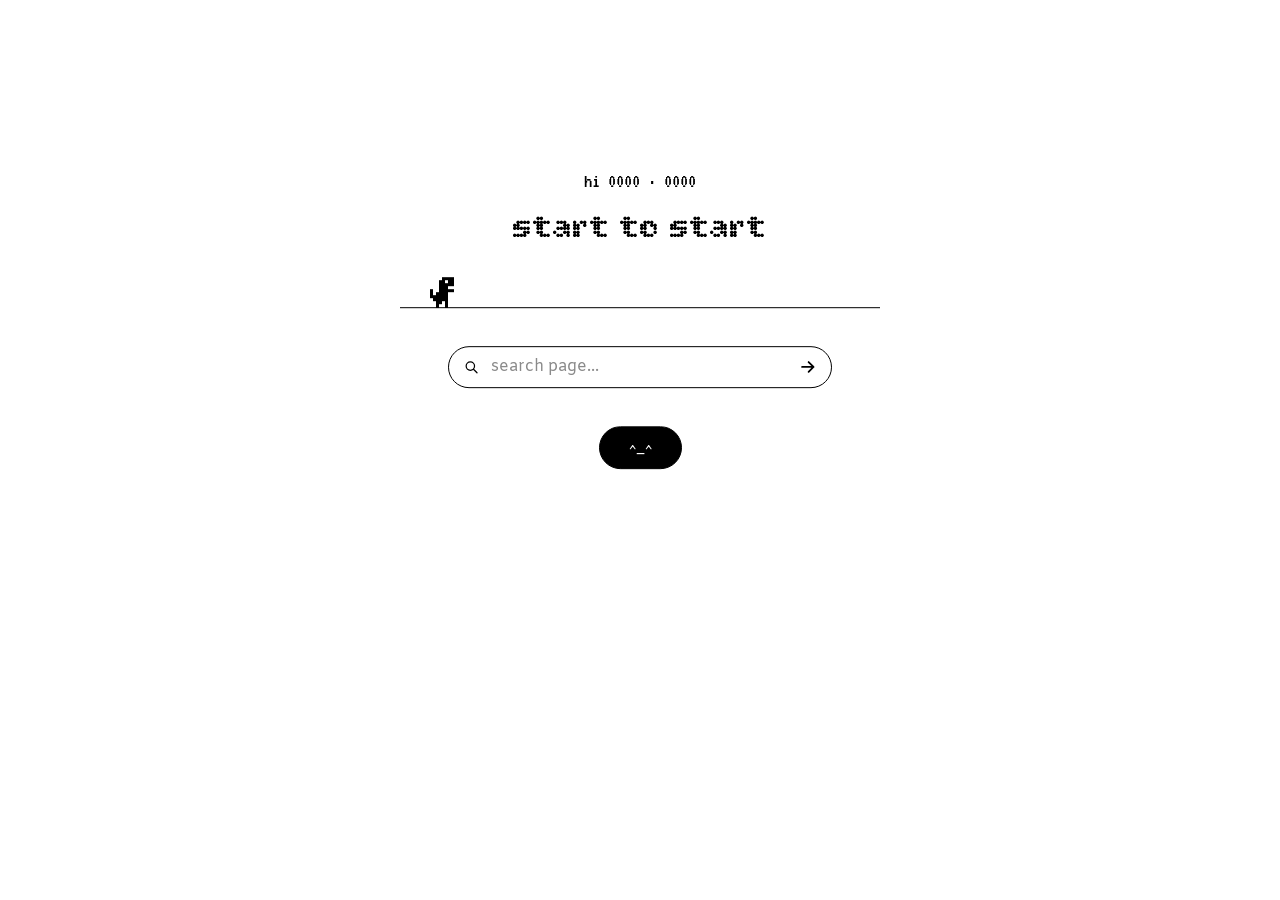
==== index.html @ 78a1b3f2 "Draw page, Pixelify headings, colour chat pictures, and a round of fixes - draw: the drawing app fra" ====
<!doctype html>
<html lang="en">
<head>
<meta charset="utf-8">
<meta name="viewport" content="width=device-width, initial-scale=1">
<title>:p</title>
<!-- the front door: a tiny dino run in the middle, and the way in -->
<script>
try { if (localStorage.getItem('page-inverted') === 'yes') document.documentElement.classList.add('inverted'); } catch (error) {}
// framed under the home board: the run alone, no way in (you're already in)
if (/[?&]embed\b/.test(location.search)) document.documentElement.classList.add('embedded');
</script>
<link rel="preconnect" href="https://fonts.googleapis.com">
<link rel="preconnect" href="https://fonts.gstatic.com" crossorigin>
<link rel="stylesheet" href="https://fonts.googleapis.com/css2?family=Amiko:wght@400&amp;family=Bitcount+Prop+Double:wght@400&amp;family=VT323&amp;display=swap">
<style>
	:root {
		--paper: #fff;
		--ink: #000;
		--cur-dot: url("data:image/svg+xml,%3Csvg%20xmlns='http://www.w3.org/2000/svg'%20width='22'%20height='22'%20viewBox='0%200%2026%2026'%3E%3Ccircle%20cx='13'%20cy='13'%20r='5.8'%20fill='%23000'%20stroke='%23fff'%20stroke-width='1.20'/%3E%3C/svg%3E") 11 11, default;
		--cur-tap: url("data:image/svg+xml,%3Csvg%20xmlns='http://www.w3.org/2000/svg'%20width='22'%20height='22'%20viewBox='0%200%2026%2026'%3E%3Ccircle%20cx='13'%20cy='13'%20r='5.8'%20fill='%23000'%20stroke='%23fff'%20stroke-width='1.20'/%3E%3C/svg%3E") 11 11, pointer;
	}
	html.inverted { --paper: #000; --ink: #fff; }
	html { background: var(--paper); color: var(--ink); cursor: var(--cur-dot); }
	body {
		display: grid;
		place-items: center;
		min-height: 100vh;
		margin: 0;
		font-family: 'Amiko', sans-serif;
		user-select: none;
		-webkit-user-select: none;
	}
	/* the enter pill sits at the exact middle of the screen, the run above it */
	.door {
		position: fixed;
		left: 50%;
		top: 50%;
		display: flex;
		flex-direction: column;
		align-items: center;
		gap: 16px;
		transform: translate(-50%, calc(-100% + 1.2rem)) scale(var(--fit, 1));
		transform-origin: 50% calc(100% - 1.2rem);   /* the pill's middle stays the screen's middle */
	}
	html.embedded .enter, html.embedded .seek { display: none; }
	/* the search, a smaller copy of the one on home */
	.seek { position: relative; width: 24rem; margin: 0 0 22px; }   /* halfway between the ground and the pill */
	.seek input {
		width: 100%;
		height: 42px;                /* the site's --field, the height of every box you type in */
		box-sizing: border-box;
		padding: 0 3rem 0 2.6rem;
		color: var(--ink);
		background: var(--paper);
		border: 1px solid var(--ink);
		border-radius: 999px;
		font: inherit;
		outline: none;
		cursor: text;
		-webkit-appearance: none;
		appearance: none;
	}
	.seek input::-webkit-search-cancel-button { display: none; }
	.seek input::placeholder { color: #8a8a8a; opacity: 1; }   /* the site's --muted, placeholders only */
	.seek-mark { position: absolute; left: 0.95rem; top: 50%; width: 1.05rem; height: 1.05rem; transform: translateY(-50%); pointer-events: none; }
	/* just the arrow: no circle round it; on hover it only nudges right a hair */
	.seek-go {
		position: absolute;
		right: 10px;
		top: 50%;
		display: grid;
		place-items: center;
		width: 28px;
		height: 28px;
		padding: 0;
		color: var(--ink);
		background: none;
		border: 0;
		cursor: var(--cur-tap);
		transform: translateY(-50%);
		transition: transform 0.2s ease;
	}
	.seek-go:hover { transform: translate(2px, -50%); }
	.seek-go svg { width: 70%; height: 70%; }
	/* results the way chrome lists them: the bar opens downward into one box, the rows are plain,
	   and a row only shows its edge under the pointer */
	.seek.is-open input { border-radius: 21px 21px 0 0; border-bottom-color: transparent; }
	.seek-found {
		position: absolute;
		top: 41px;
		left: 0;
		right: 0;
		z-index: 5;
		margin: 0;
		padding: 0 6px 8px;
		list-style: none;
		background: var(--paper);
		border: 1px solid var(--ink);
		border-top: 0;
		border-radius: 0 0 21px 21px;
		text-align: left;
	}
	.seek-found[hidden] { display: none; }
	.seek-found::before { content: ''; display: block; height: 1px; margin: 0 10px 6px; background: var(--ink); }
	.seek-hit {
		display: grid;
		grid-template-columns: 1.1rem minmax(0, 1fr) auto;
		align-items: center;
		gap: 0.7rem;
		padding: 0.45rem 0.7rem;
		color: var(--ink);
		border: 1px solid transparent;
		border-radius: 14px;
		text-decoration: none;
		cursor: var(--cur-tap);
	}
	.seek-hit:hover, .seek-hit.is-on { border-color: var(--ink); }
	.seek-hit svg { width: 0.95rem; height: 0.95rem; }
	.seek-hit-words { display: flex; flex-direction: column; min-width: 0; }
	.seek-hit-words b { font-weight: 400; font-size: 0.9rem; }
	.seek-hit-words span { overflow: hidden; font-size: 0.78rem; white-space: nowrap; text-overflow: ellipsis; }
	.seek-hit small { font-family: 'VT323', monospace; font-size: 1rem; }
	.seek-hit mark { color: var(--paper); background: var(--ink); border-radius: 3px; padding: 0 2px; }
	.seek-none { padding: 0.5rem 0.8rem; font-size: 0.82rem; }
	/* framed, what shows — the score down to the ground line, 36px over the run to 100px into it — is
	   centred in the frame: its middle is 32px below the run's top, so that point goes to the middle */
	html.embedded .door { transform: translate(-50%, calc(-32px * var(--fit, 1))) scale(var(--fit, 1)); transform-origin: 50% 0; }
	html.embedded .hint { margin-top: -20px; }   /* under the ground, inside the frame — 12px further off it than it was, by request */
	html.embedded, html.embedded body { min-height: 0; overflow: hidden; }
	/* the words over the run, under the best score; press them (or jump) to begin. Nothing on this
	   page moves on its own but the enter pill: they are simply there, or not */
	.start {
		position: absolute;
		top: 6px;
		left: 50%;
		z-index: 1;
		margin: 0;
		padding: 0;
		color: var(--ink);
		background: none;
		border: 0;
		font-family: 'Bitcount Prop Double', 'Courier New', monospace;
		font-size: 2.1rem;
		line-height: 1;
		white-space: nowrap;
		cursor: var(--cur-tap);
		transform: translateX(-50%);
		animation: start-bob 2.4s steps(1, end) infinite;
	}
	/* an 8-bit float: it sits on whole-pixel steps and jumps between them, never glides */
	@keyframes start-bob {
		0%   { translate: 0 0; }
		50%  { translate: 0 -3px; }
		100% { translate: 0 0; }
	}
	.start:focus { outline: none; }
	.start.is-gone { visibility: hidden; }
	.run { position: relative; }
	canvas { display: block; cursor: var(--cur-tap); touch-action: manipulation; }
	/* the score never moves and never goes: top centre, over the words, best then this run */
	.score { position: absolute; top: -36px; left: 50%; transform: translateX(-50%); white-space: nowrap; font-family: 'VT323', monospace; font-size: 1.3rem; line-height: 1; }
	/* keeps its height empty, so nothing jumps; its middle is exactly halfway between the ground
	   line and the pill — the ground is 19px above the canvas foot, so the bottom margin is the
	   top one plus those 19px */
	.hint { position: relative; z-index: 1; min-height: 1.4em; margin: -25px 0 -6px; font-size: 0.8rem; line-height: 1.4; }
	/* the link itself never moves: it is the steady thing the pointer is over, a few pixels bigger
	   than the pill all round, so the pill can rise and wobble without slipping out from under it */
	.enter {
		display: block;
		padding: 6px;
		margin: -6px;
		color: inherit;
		text-decoration: none;
		cursor: var(--cur-tap);
		-webkit-tap-highlight-color: transparent;
	}
	.enter:focus { outline: none; }
	.enter:focus-visible .enter-pill { outline: 1px dashed var(--ink); outline-offset: 3px; }
	/* black with white words; on hover the white grows out from the pointer — drawn as a difference
	   layer, so the words flip with it and nothing is ever grey */
	.enter-pill {
		position: relative;
		display: grid;
		place-items: center;
		height: 2.4rem;
		padding: 0.18em 1.8rem 0;
		color: var(--paper);
		background: var(--ink);
		border: 1px solid var(--ink);
		border-radius: 999px;
		font-size: 0.95rem;
		will-change: transform, rotate, translate;
		backface-visibility: hidden;
		transition: transform 0.45s cubic-bezier(0.25, 0.8, 0.35, 1);
	}
	/* the white is a second, white copy of the pill lying exactly over the black one, uncovered by a
	   circle that grows from where the pointer came in. Cut out with clip-path rather than a blended
	   circle in a clipped box: that left a hairline of black along the rounded edge as it moved */
	.enter-ink {
		position: absolute;
		inset: -1px;
		display: grid;
		place-items: center;
		padding: 0.18em 1.8rem 0;
		color: var(--ink);
		background: var(--paper);
		border: 1px solid var(--ink);
		border-radius: 999px;
		box-sizing: border-box;
		clip-path: circle(0px at var(--at-x, 50%) var(--at-y, 50%));
		transition: clip-path 0.85s cubic-bezier(0.3, 0.7, 0.35, 1);
		pointer-events: none;
	}
	.enter.is-lit .enter-ink { clip-path: circle(var(--reach, 120px) at var(--at-x, 50%) var(--at-y, 50%)); }
	/* hover only rises; the wobble and the press wiggle are played by the script, so each runs to
	   its end — as css animations a release restarted the hover one, and leaving cut the tilt off */
	.enter:hover .enter-pill { transform: translateY(-3px); }
	.enter:active .enter-pill { transform: translateY(-1px); }
</style>
</head>
<body>
<main class="door">
	<div class="run">
		<button class="start" id="start" type="button">start to start</button>
		<canvas id="run" aria-label="dino run"></canvas>
		<span class="score" id="score">hi 0000 · 0000</span>
	</div>
	<p class="hint" id="hint"></p>
	<!-- the site's search, here: it reads the pages itself and lists them as you type -->
	<form class="seek" id="seek" action="home/" method="get" role="search" autocomplete="off">
		<svg class="seek-mark" viewBox="0 0 24 24" aria-hidden="true" fill="none" stroke="currentColor" stroke-width="1.8" stroke-linecap="round"><circle cx="10.5" cy="10.5" r="6"/><path d="M15 15l5 5"/></svg>
		<input name="find" type="search" placeholder="search page..." aria-label="search page" autocomplete="off" autocorrect="off" autocapitalize="off" spellcheck="false">
		<ol class="seek-found" id="seekFound" hidden></ol>
		<button class="seek-go" type="submit" aria-label="go"><svg viewBox="0 0 24 24" aria-hidden="true" fill="none" stroke="currentColor" stroke-width="2.2" stroke-linecap="round" stroke-linejoin="round"><path d="M5 12h14M13 6l6 6-6 6"/></svg></button>
	</form>
	<a class="enter" href="home/" aria-label="enter"><span class="enter-pill">^_^<span class="enter-ink" aria-hidden="true">o_o</span></span></a>
</main>
<script>
(function () {
    const canvas = document.getElementById('run');
    const pen = canvas.getContext('2d');
    const scoreEl = document.getElementById('score');
    const hintEl = document.getElementById('hint');
    const startEl = document.getElementById('start');
    const H = 120, GROUND = 100, P = 3;   // css height, ground line, one art pixel
    // framed on home, the ground runs the whole width of the frame (the search bar's length);
    // on the front door it is 480 wide
    const FRAMED = document.documentElement.classList.contains('embedded');
    let W = 480;
    const dpr = Math.max(1, Math.round(window.devicePixelRatio || 1));
    function sizeCanvas() {
        W = FRAMED ? Math.max(320, Math.floor(window.innerWidth)) : 480;
        canvas.width = W * dpr; canvas.height = H * dpr;
        canvas.style.width = `${W}px`; canvas.style.height = `${H}px`;
        pen.setTransform(dpr, 0, 0, dpr, 0, 0);
    }
    sizeCanvas();
    // framed, the dino starts at the left and runs on until FOLLOW_AT before the view keeps up with it
    const START_X = 30;
    const followAt = () => (FRAMED ? Math.max(START_X, Math.round(W * 0.28)) : START_X);
    let dinoX = START_X;

    // 1-bit art, one character per art pixel
    const DINO = [
        '....####', '...##.##', '...#####', '...###..', '#..#####', '#.####..',
        '######..', '.#####..', '..##.#..', '..#..#..'
    ];
    const DINO_STEP = ['..##.#..', '..#...#.'];
    const CACTI = [
        ['.#.', '.##', '##.', '.#.', '.#.', '.#.'],
        ['.#..#.', '.##.#.', '##.###', '.#..#.', '.#..#.', '.#..#.']
    ];

    let ink = '#000', paper = '#fff';
    let dino, cacti, speed, score, best, state, last, nextGap, legs;

    function colours() {
        const css = getComputedStyle(document.documentElement);
        ink = css.getPropertyValue('--ink').trim() || '#000';
        paper = css.getPropertyValue('--paper').trim() || '#fff';
    }

    function sprite(rows, x, y) {
        pen.fillStyle = ink;
        rows.forEach((row, r) => {
            for (let c = 0; c < row.length; c += 1) {
                if (row[c] === '#') pen.fillRect(Math.round(x) + c * P, Math.round(y) + r * P, P, P);
            }
        });
    }

    function reset() {
        dino = { y: 0, v: 0 };
        dinoX = START_X;
        cacti = [];
        speed = 4;
        score = 0;
        legs = 0;
        nextGap = 60;
        state = 'ready';
        try { best = Number(localStorage.getItem('front-dino')) || 0; } catch (error) { best = 0; }
        showScore(0);
        draw();
    }

    const MAX = 9999;
    const four = (n) => String(Math.min(MAX, Math.floor(n))).padStart(4, '0');
    let shown = 0;
    const showScore = (got) => { shown = got; scoreEl.textContent = `hi ${four(best)} · ${four(got)}`; };
    // the best is kept the moment it is beaten, not only at the crash, so a refresh mid-run keeps it
    const keepBest = (got) => {
        if (got <= best) return;
        best = got;
        try { localStorage.setItem('front-dino', String(best)); } catch (error) {}
    };
    // the front door and the run under the home board share one best: whichever beats it, both show it
    window.addEventListener('storage', (event) => {
        if (event.key !== 'front-dino') return;
        best = Math.max(best, Number(event.newValue) || 0);
        showScore(shown);
    });

    let overAt = 0;
    function jump() {
        if (state === 'over') {
            if (performance.now() - overAt < 350) return;   // no instant restart off the crash
            reset();                                          // and one press both resets and runs
        }
        if (state === 'ready') {
            state = 'run';
            hintEl.textContent = '';
            startEl.classList.add('is-gone');   // gone for good: it only comes back on a refresh
            last = performance.now(); requestAnimationFrame(tick);
        }
        if (dino.y === 0) dino.v = 9.5;
    }

    function tick(now) {
        if (state !== 'run') return;
        const s = Math.max(0, Math.min((now - last) / 16.7, 3));   // a frame can stamp itself before the press
        last = now;

        dino.v -= 0.6 * s;
        dino.y = Math.max(0, dino.y + dino.v * s);
        if (dino.y === 0) dino.v = 0;

        // until it reaches its spot the dino does the running and the world holds still; after, the
        // world moves past it
        if (dinoX < followAt()) dinoX = Math.min(followAt(), dinoX + speed * s);
        else cacti.forEach((one) => { one.x -= speed * s; });
        cacti = cacti.filter((one) => one.x > -30);
        nextGap -= speed * s;
        if (nextGap <= 0) {
            cacti.push({ x: W + 10, art: CACTI[Math.random() < 0.7 ? 0 : 1] });
            nextGap = 160 + Math.random() * 180 + speed * 12;
        }

        score = Math.min(MAX, score + 0.1 * s);
        speed = 4 + Math.min(score / 100, 5);
        legs += s;
        keepBest(Math.floor(score));
        showScore(score);

        // a little inside each box, so a near miss is a miss
        const dx = dinoX, dw = 8 * P - 6, dh = DINO.length * P - 4, dy = GROUND - dino.y - dh;
        const hit = cacti.some((one) => {
            const cw = one.art[0].length * P - 4, ch = one.art.length * P - 2;
            return one.x + 2 < dx + dw && one.x + 2 + cw > dx && GROUND - ch < dy + dh;
        });
        draw();
        if (hit) return over(false);
        if (score >= MAX) return over(true);              // the top of the board: that's the end
        requestAnimationFrame(tick);
    }

    function over(passed) {
        state = 'over';
        overAt = performance.now();
        const got = Math.floor(score);
        keepBest(got);
        showScore(got);
        hintEl.textContent = passed ? 'u have passd' : 'died';
    }

    function draw() {
        pen.fillStyle = paper;
        pen.fillRect(0, 0, W, H);
        pen.fillStyle = ink;
        pen.fillRect(0, GROUND, W, 1);
        const rows = DINO.slice(0, -2).concat(dino.y > 0 || state !== 'run'
            ? DINO.slice(-2) : [DINO_STEP[Math.floor(legs / 6) % 2], DINO.at(-1)]);
        sprite(rows, dinoX, GROUND - dino.y - DINO.length * P);
        cacti.forEach((one) => sprite(one.art, one.x, GROUND - one.art.length * P));
    }

    window.dinoJump = jump;                                      // home calls this when space or up is pressed there
    window.addEventListener('keydown', (event) => {
        const jumpKey = event.code === 'Space' || event.code === 'ArrowUp' || event.key === ' '
            || event.key === 'Spacebar' || event.key === 'ArrowUp' || event.keyCode === 32 || event.keyCode === 38;
        if (!jumpKey || event.isComposing) return;
        if (event.repeat) { event.preventDefault(); return; }    // a held key is one jump, not a restart
        if (document.activeElement && (document.activeElement.classList.contains('enter') || document.activeElement.matches('input'))) return;
        event.preventDefault();
        jump();
    });
    canvas.addEventListener('pointerdown', (event) => { event.preventDefault(); jump(); });
    startEl.addEventListener('pointerdown', (event) => { event.preventDefault(); jump(); });

    // the white on the enter pill spreads from where the pointer crossed into it
    const enter = document.querySelector('.enter');
    const pill = enter.querySelector('.enter-pill');
    const blot = enter.querySelector('.enter-ink');
    const light = (event) => {
        if (enter.classList.contains('is-lit')) return;
        const box = pill.getBoundingClientRect();
        blot.style.transition = 'none';                       // jump there while still a dot
        const x = (event.clientX - box.left) / fit;
        const y = (event.clientY - box.top) / fit;
        // just big enough to reach the far corner from here, so the spread is seen the whole way
        const reach = Math.ceil(Math.hypot(Math.max(x, box.width / fit - x), Math.max(y, box.height / fit - y))) + 2;
        blot.style.setProperty('--at-x', `${x}px`);
        blot.style.setProperty('--at-y', `${y}px`);
        blot.style.setProperty('--reach', `${reach}px`);
        void blot.offsetWidth;
        blot.style.transition = '';
        enter.classList.add('is-lit');
    };
    const dim = () => enter.classList.remove('is-lit');

    // a small natural wobble on the way in, the full wiggle on a press; a new one replaces the last
    // the pill is kept on its own layer so the 1px outline turns whole
    let moving = null;
    const play = (frames, duration) => {
        if (moving) moving.cancel();
        moving = pill.animate(frames, { duration, easing: 'cubic-bezier(0.45, 0, 0.55, 1)' });
    };
    const wobble = () => play([
        { rotate: '0deg', translate: '0 0' },
        { rotate: '-0.9deg', translate: '-1px 0', offset: 0.2 },
        { rotate: '0.7deg', translate: '1px 0', offset: 0.45 },
        { rotate: '-0.35deg', translate: '-0.5px 0', offset: 0.7 },
        { rotate: '0deg', translate: '0 0' }
    ], 900);
    const wiggle = () => play([
        { rotate: '0deg' }, { rotate: '-3deg' }, { rotate: '3deg' }, { rotate: '-1.5deg' }, { rotate: '0deg' }
    ], 800);
    enter.addEventListener('pointerenter', (event) => { if (event.pointerType !== 'touch') wobble(); });
    enter.addEventListener('pointerdown', wiggle);
    // whichever arrives first — some browsers skip the enter event, but never the first move
    ['pointerenter', 'mouseenter', 'pointermove', 'mousemove'].forEach((name) => enter.addEventListener(name, light));
    ['pointerleave', 'mouseleave'].forEach((name) => enter.addEventListener(name, dim));

    // a narrow or short screen gets the same page, shrunk to fit — nothing re-arranges
    const door = document.querySelector('.door');
    let fit = 1;
    const fitDoor = () => {
        const framed = document.documentElement.classList.contains('embedded');
        const above = framed ? 92 : door.offsetHeight - pill.offsetHeight / 2 + 40;   // the score sits 36px over the run; framed, 'died' reaches 92px below the middle
        fit = Math.min(1, framed ? Infinity : (window.innerWidth - 32) / door.offsetWidth, (window.innerHeight / 2 - (framed ? 4 : 16)) / above);
        document.documentElement.style.setProperty('--fit', fit);
    };
    window.addEventListener('resize', () => { if (FRAMED) { sizeCanvas(); draw(); } fitDoor(); });
    fitDoor();

    // the search: it reads the site's own pages (app.html) once, then lists matches as you type —
    // a page by its name, or any word on it — and a result goes straight to that page
    const seek = document.getElementById('seek');
    const seekField = seek.querySelector('input');
    const seekFound = document.getElementById('seekFound');
    const PAGES = [
        { id: 'home', roots: ['homePanel'] },
        { id: 'cards', roots: ['homeBody', 'makerScreen', 'studyScreen'] },
        { id: 'audio', roots: ['audioPanel'] },
        { id: 'chat', roots: ['chatPanel'] }
    ];
    let pageWords = null;
    let seekHits = [];
    let seekOn = 0;
    const readPages = () => pageWords || (pageWords = fetch('app.html').then((got) => got.text()).then((html) => {
        const doc = new DOMParser().parseFromString(html, 'text/html');
        return PAGES.map((page) => {
            const words = [];
            const note = doc.querySelector(`.help-note[data-section="${page.id}"]`);
            if (note) words.push(note.textContent.trim());
            page.roots.map((id) => doc.getElementById(id)).filter(Boolean).forEach((root) => {
                root.querySelectorAll('script, style, svg, iframe, canvas, .page-search').forEach((gone) => gone.remove());
                const walk = doc.createTreeWalker(root, NodeFilter.SHOW_TEXT);
                while (walk.nextNode()) { const said = walk.currentNode.textContent.trim(); if (said) words.push(said); }
                root.querySelectorAll('[placeholder], [title], button[aria-label]').forEach((el) => {
                    ['placeholder', 'title', 'aria-label'].forEach((name) => { const said = (el.getAttribute(name) || '').trim(); if (said) words.push(said); });
                });
            });
            return { id: page.id, words };
        });
    }).catch(() => { pageWords = null; return []; }));
    const PAGE_MARK = '<svg viewBox="0 0 24 24" fill="none" stroke="currentColor" stroke-width="1.8" stroke-linejoin="round" aria-hidden="true"><path d="M6 3h8l4 4v14H6z M14 3v4h4"/></svg>';
    const snippet = (text, query) => {
        const at = text.toLowerCase().indexOf(query);
        const from = Math.max(0, at - 24);
        const piece = text.slice(from, at + query.length + 40);
        const holder = document.createElement('span');
        holder.append((from > 0 ? '…' : '') + piece.slice(0, at - from));
        const mark = document.createElement('mark');
        mark.textContent = piece.slice(at - from, at - from + query.length);
        holder.append(mark, piece.slice(at - from + query.length));
        return holder;
    };
    const shut = () => { seekFound.hidden = true; seek.classList.remove('is-open'); };
    const showOn = () => seekFound.querySelectorAll('.seek-hit').forEach((row, at) => row.classList.toggle('is-on', at === seekOn));
    const findNow = async () => {
        const query = seekField.value.trim().toLowerCase();
        if (!query) { shut(); return; }
        const pages = await readPages();
        if (seekField.value.trim().toLowerCase() !== query) return;   // typed on since
        seekHits = pages.map((page) => ({ id: page.id, named: page.id.includes(query), words: page.words.filter((one) => one.toLowerCase().includes(query)) }))
            .filter((hit) => hit.named || hit.words.length)
            .sort((a, b) => (b.named - a.named) || (b.words.length - a.words.length));
        seekOn = -1;                     // nothing outlined until the pointer or the arrows pick one
        seekFound.innerHTML = '';
        seekHits.forEach((hit) => {
            const row = document.createElement('li');
            const link = document.createElement('a');
            link.className = 'seek-hit';
            link.href = `${hit.id}/?spot=${encodeURIComponent(query)}`;
            link.innerHTML = PAGE_MARK;
            const words = document.createElement('span');
            words.className = 'seek-hit-words';
            const name = document.createElement('b');
            name.textContent = hit.id;
            words.append(name, hit.words.length ? snippet(hit.words[0], query) : Object.assign(document.createElement('span'), { textContent: 'the page itself' }));
            const count = document.createElement('small');
            count.textContent = hit.words.length ? String(hit.words.length) : '';
            link.append(words, count);
            row.append(link);
            seekFound.append(row);
        });
        if (!seekHits.length) {
            const none = document.createElement('li');
            none.className = 'seek-none';
            none.textContent = 'nothing on any page says that';
            seekFound.append(none);
        }
        showOn();
        seekFound.hidden = false;
        seek.classList.add('is-open');
    };
    seekField.addEventListener('input', findNow);
    seekField.addEventListener('focus', () => { readPages(); if (seekField.value.trim()) findNow(); });
    seekField.addEventListener('keydown', (event) => {
        if (event.key === 'Escape') { seekField.value = ''; shut(); seekField.blur(); }
        if ((event.key === 'ArrowDown' || event.key === 'ArrowUp') && seekHits.length) {
            event.preventDefault();
            seekOn = seekOn < 0 ? (event.key === 'ArrowDown' ? 0 : seekHits.length - 1)
                : (seekOn + (event.key === 'ArrowDown' ? 1 : -1) + seekHits.length) % seekHits.length;
            showOn();
        }
        if (event.key === ' ') event.stopPropagation();   // a space typed here is a space, not a jump
    });
    seek.addEventListener('submit', (event) => {
        event.preventDefault();
        const row = seekFound.querySelectorAll('.seek-hit')[Math.max(0, seekOn)];
        if (row) window.location.href = row.href;
        else if (seekField.value.trim()) findNow();
        else seekField.focus();
    });
    document.addEventListener('pointerdown', (event) => { if (!seek.contains(event.target)) shut(); });

    colours();
    reset();

    // the lights, however the news arrives: the page framing this one says so outright, and
    // another tab changing them comes through storage — on top of watching the frame's parent
    const takeLights = (on) => {
        document.documentElement.classList.toggle('inverted', on);
        colours();
        draw();
    };
    window.addEventListener('message', (event) => {
        if (event.origin === window.location.origin && event.data && typeof event.data.lights === 'boolean') takeLights(event.data.lights);
    });
    window.addEventListener('storage', (event) => { if (event.key === 'page-inverted') takeLights(event.newValue === 'yes'); });
    window.addEventListener('pageshow', () => {
        try { takeLights(localStorage.getItem('page-inverted') === 'yes'); } catch (error) { /* keeps what it has */ }
    });

    // framed, it follows the page's lights as they change
    if (document.documentElement.classList.contains('embedded')) {
        try {
            const host = window.parent.document.documentElement;
            const follow = () => {
                document.documentElement.classList.toggle('inverted', host.classList.contains('inverted'));
                colours();
                draw();
            };
            new MutationObserver(follow).observe(host, { attributes: true, attributeFilter: ['class'] });
            follow();
        } catch (error) { /* not ours to read; it keeps the light it started with */ }
    }
}());
</script>
</body>
</html>
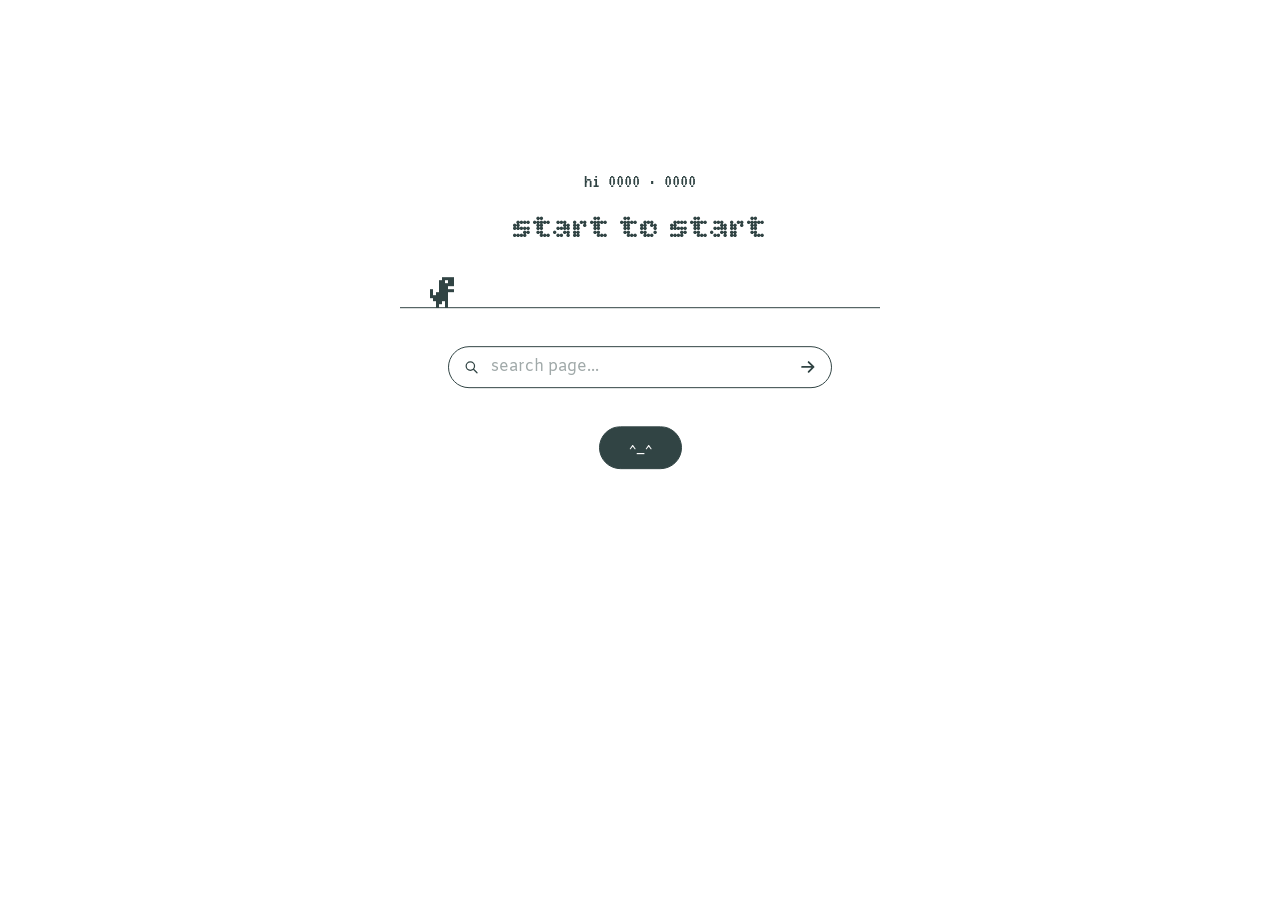
==== commit 6839efda: "Site colour: solid or gradient over one layer, kept apart, default #314444; colour list in the strip" ====
--- a/index.html
+++ b/index.html
@@ -1,10 +1,11 @@
 <!doctype html>
-<html lang="en">
+<html class="tint-layer" lang="en">
 <head>
 <meta charset="utf-8">
 <meta name="viewport" content="width=device-width, initial-scale=1">
 <title>:p</title>
 <!-- the front door: a tiny dino run in the middle, and the way in -->
+<script src="tint.js"></script>
 <script>
 try { if (localStorage.getItem('page-inverted') === 'yes') document.documentElement.classList.add('inverted'); } catch (error) {}
 // framed under the home board: the run alone, no way in (you're already in)
@@ -16,12 +17,16 @@
 <style>
 	:root {
 		--paper: #fff;
-		--ink: #000;
+		--ink: var(--tint-main, #000);   /* the site's colour (tint.js) */
 		--cur-dot: url("data:image/svg+xml,%3Csvg%20xmlns='http://www.w3.org/2000/svg'%20width='22'%20height='22'%20viewBox='0%200%2026%2026'%3E%3Ccircle%20cx='13'%20cy='13'%20r='5.8'%20fill='%23000'%20stroke='%23fff'%20stroke-width='1.20'/%3E%3C/svg%3E") 11 11, default;
 		--cur-tap: url("data:image/svg+xml,%3Csvg%20xmlns='http://www.w3.org/2000/svg'%20width='22'%20height='22'%20viewBox='0%200%2026%2026'%3E%3Ccircle%20cx='13'%20cy='13'%20r='5.8'%20fill='%23000'%20stroke='%23fff'%20stroke-width='1.20'/%3E%3C/svg%3E") 11 11, pointer;
 	}
-	html.inverted { --paper: #000; --ink: #fff; }
+	html.inverted { --paper: var(--tint-main, #000); --ink: #fff; }
 	html { background: var(--paper); color: var(--ink); cursor: var(--cur-dot); }
+	/* the site's colour: one layer over everything, blended to screen (see style.css) */
+	html.tint-layer.tinted { --tint-main: #000 !important; }
+	html.tint-layer.tinted body::after { content: ''; position: fixed; inset: 0; z-index: 2147483000; background: var(--tint-layer); mix-blend-mode: screen; pointer-events: none; }
+	html.embedded.tint-layer.tinted body::after { display: none; }   /* framed on home, the site's own layer lies over it already: two layers drew the wrong part of the gradient */
 	body {
 		display: grid;
 		place-items: center;
@@ -321,7 +326,10 @@
         showScore(shown);
     });
 
+    const AIR_TIME = 2 * 9.5 / 0.6;    // frames a jump stays up: its lift over the fall each frame, twice
     let overAt = 0;
+    // home resets the run when it is left for another page
+    window.dinoReset = () => { if (state !== 'ready') reset(); };
     function jump() {
         if (state === 'over') {
             if (performance.now() - overAt < 350) return;   // no instant restart off the crash
@@ -353,7 +361,11 @@
         nextGap -= speed * s;
         if (nextGap <= 0) {
             cacti.push({ x: W + 10, art: CACTI[Math.random() < 0.7 ? 0 : 1] });
-            nextGap = 160 + Math.random() * 180 + speed * 12;
+            // never closer than a jump can clear and land from with room to jump again: how far the world
+            // moves in one jump's air time at this speed, a third more, and the dino's and a wide cactus's
+            // widths — then a random stretch on top (cacti used to come a jump apart at speed, which left
+            // no time to land)
+            nextGap = speed * AIR_TIME * 1.35 + 14 * P + Math.random() * (140 + speed * 14);
         }
 
         score = Math.min(MAX, score + 0.1 * s);
@@ -580,6 +592,7 @@
         if (event.origin === window.location.origin && event.data && typeof event.data.lights === 'boolean') takeLights(event.data.lights);
     });
     window.addEventListener('storage', (event) => { if (event.key === 'page-inverted') takeLights(event.newValue === 'yes'); });
+    window.addEventListener('site-tint', () => { colours(); draw(); });   // the site's colour changed
     window.addEventListener('pageshow', () => {
         try { takeLights(localStorage.getItem('page-inverted') === 'yes'); } catch (error) { /* keeps what it has */ }
     });
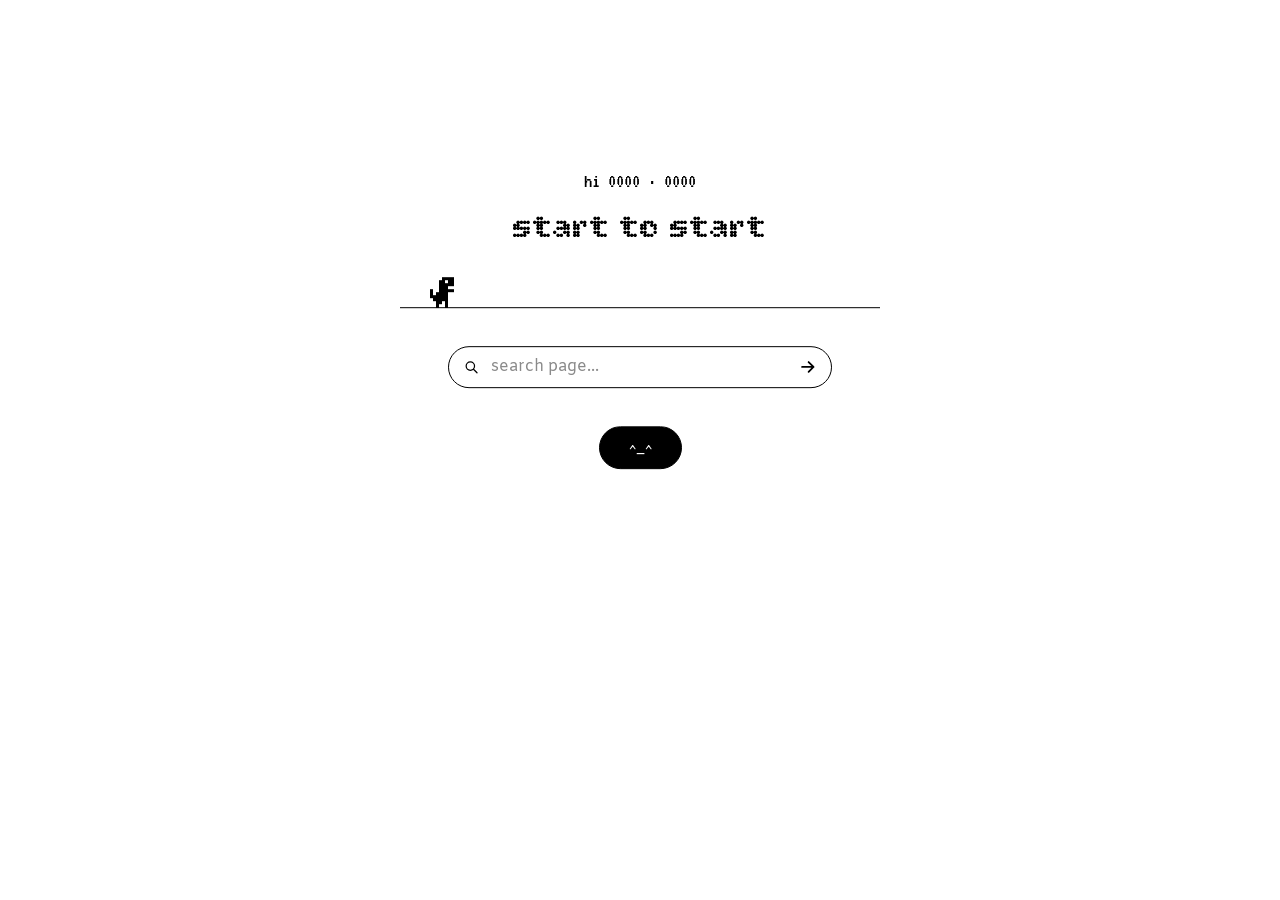
==== commit 1f4954a8: "Bug fixes: drawing undo size, drawing kept, pen eraser, stamp repeat, keys while typing, game stops " ====
--- a/index.html
+++ b/index.html
@@ -295,7 +295,11 @@
         });
     }
 
+    // one frame loop at a time: a reset (leaving home) left the old one waiting, and the next jump started
+    // a second beside it, so the run went at double speed
+    let frameId = 0;
     function reset() {
+        cancelAnimationFrame(frameId);
         dino = { y: 0, v: 0 };
         dinoX = START_X;
         cacti = [];
@@ -339,7 +343,7 @@
             state = 'run';
             hintEl.textContent = '';
             startEl.classList.add('is-gone');   // gone for good: it only comes back on a refresh
-            last = performance.now(); requestAnimationFrame(tick);
+            last = performance.now(); cancelAnimationFrame(frameId); frameId = requestAnimationFrame(tick);
         }
         if (dino.y === 0) dino.v = 9.5;
     }
@@ -355,10 +359,11 @@
 
         // until it reaches its spot the dino does the running and the world holds still; after, the
         // world moves past it
+        // the gap to the next cactus only counts down while the world moves: counted while the dino
+        // walked in, two cacti could land on the same spot
         if (dinoX < followAt()) dinoX = Math.min(followAt(), dinoX + speed * s);
-        else cacti.forEach((one) => { one.x -= speed * s; });
+        else { cacti.forEach((one) => { one.x -= speed * s; }); nextGap -= speed * s; }
         cacti = cacti.filter((one) => one.x > -30);
-        nextGap -= speed * s;
         if (nextGap <= 0) {
             cacti.push({ x: W + 10, art: CACTI[Math.random() < 0.7 ? 0 : 1] });
             // never closer than a jump can clear and land from with room to jump again: how far the world
@@ -383,7 +388,7 @@
         draw();
         if (hit) return over(false);
         if (score >= MAX) return over(true);              // the top of the board: that's the end
-        requestAnimationFrame(tick);
+        frameId = requestAnimationFrame(tick);
     }
 
     function over(passed) {
@@ -484,6 +489,7 @@
         { id: 'home', roots: ['homePanel'] },
         { id: 'cards', roots: ['homeBody', 'makerScreen', 'studyScreen'] },
         { id: 'audio', roots: ['audioPanel'] },
+        { id: 'draw', roots: ['drawPanel'] },
         { id: 'chat', roots: ['chatPanel'] }
     ];
     let pageWords = null;
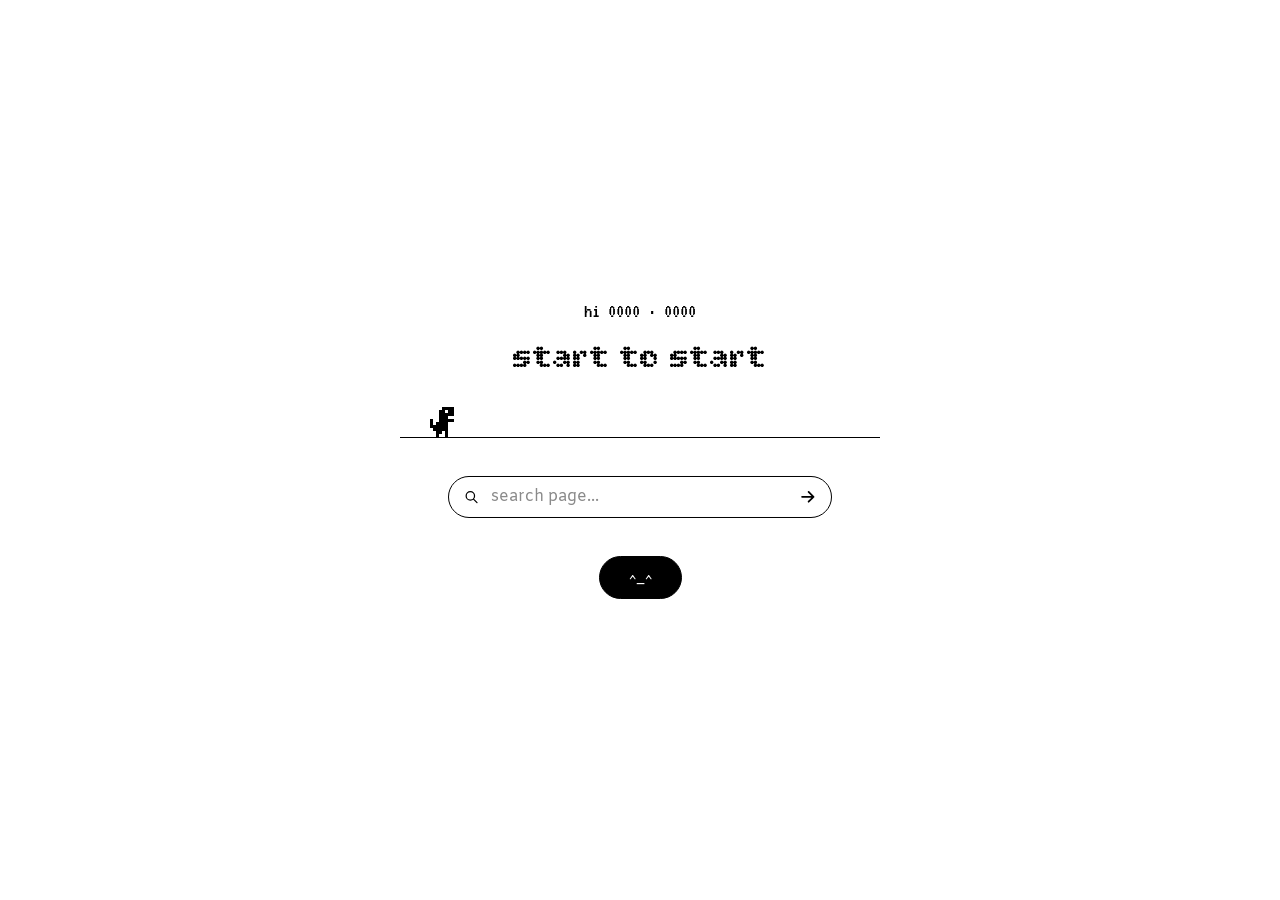
==== commit c44c36de: "Page scrollbar rounded and even; wheel anywhere scrolls a small window; home's run never shrinks; fr" ====
--- a/index.html
+++ b/index.html
@@ -23,6 +23,8 @@
 	}
 	html.inverted { --paper: var(--tint-main, #000); --ink: #fff; }
 	html { background: var(--paper); color: var(--ink); cursor: var(--cur-dot); }
+	/* nothing to scroll here: no bounce past the top, which showed a black band (by request) */
+	html, body { height: 100%; overflow: hidden; overscroll-behavior: none; }
 	/* the site's colour: one layer over everything, blended to screen (see style.css) */
 	html.tint-layer.tinted { --tint-main: #000 !important; }
 	html.tint-layer.tinted body::after { content: ''; position: fixed; inset: 0; z-index: 2147483000; background: var(--tint-layer); mix-blend-mode: screen; pointer-events: none; }
@@ -36,7 +38,7 @@
 		user-select: none;
 		-webkit-user-select: none;
 	}
-	/* the enter pill sits at the exact middle of the screen, the run above it */
+	/* the whole group sits in the middle of the screen */
 	.door {
 		position: fixed;
 		left: 50%;
@@ -45,8 +47,8 @@
 		flex-direction: column;
 		align-items: center;
 		gap: 16px;
-		transform: translate(-50%, calc(-100% + 1.2rem)) scale(var(--fit, 1));
-		transform-origin: 50% calc(100% - 1.2rem);   /* the pill's middle stays the screen's middle */
+		transform: translate(-50%, calc(-50% + 18px)) scale(var(--fit, 1));   /* +18: the score hangs 36px over the group */
+		transform-origin: 50% 50%;   /* the whole group — score, run, search and pill — sits in the middle of the screen (by request) */
 	}
 	html.embedded .enter, html.embedded .seek { display: none; }
 	/* the search, a smaller copy of the one on home */
@@ -128,9 +130,10 @@
 	.seek-hit small { font-family: 'VT323', monospace; font-size: 1rem; }
 	.seek-hit mark { color: var(--paper); background: var(--ink); border-radius: 3px; padding: 0 2px; }
 	.seek-none { padding: 0.5rem 0.8rem; font-size: 0.82rem; }
-	/* framed, what shows — the score down to the ground line, 36px over the run to 100px into it — is
-	   centred in the frame: its middle is 32px below the run's top, so that point goes to the middle */
-	html.embedded .door { transform: translate(-50%, calc(-32px * var(--fit, 1))) scale(var(--fit, 1)); transform-origin: 50% 0; }
+	/* framed, what shows — the score down to the ground line, 30px over the run to 100px into it — is
+	   centred in the frame: its middle is 35px below the run's top, so that point goes to the middle */
+	html.embedded .door { transform: translate(-50%, calc(-35px * var(--fit, 1))) scale(var(--fit, 1)); transform-origin: 50% 0; }
+	html.embedded .score { top: -30px; }   /* framed, the score sits a little closer to the run (by request), so the frame can be thinner */
 	html.embedded .hint { margin-top: -20px; }   /* under the ground, inside the frame — 12px further off it than it was, by request */
 	html.embedded, html.embedded body { min-height: 0; overflow: hidden; }
 	/* the words over the run, under the best score; press them (or jump) to begin. Nothing on this
@@ -473,8 +476,9 @@
     let fit = 1;
     const fitDoor = () => {
         const framed = document.documentElement.classList.contains('embedded');
-        const above = framed ? 92 : door.offsetHeight - pill.offsetHeight / 2 + 40;   // the score sits 36px over the run; framed, 'died' reaches 92px below the middle
-        fit = Math.min(1, framed ? Infinity : (window.innerWidth - 32) / door.offsetWidth, (window.innerHeight / 2 - (framed ? 4 : 16)) / above);
+        
+        // framed under the home board it is never shrunk (by request: nothing's size changes, only the space round it)
+        fit = framed ? 1 : Math.min(1, (window.innerWidth - 32) / door.offsetWidth, (window.innerHeight - 80) / (door.offsetHeight + 40));   // the score sits 36px over the group's top
         document.documentElement.style.setProperty('--fit', fit);
     };
     window.addEventListener('resize', () => { if (FRAMED) { sizeCanvas(); draw(); } fitDoor(); });
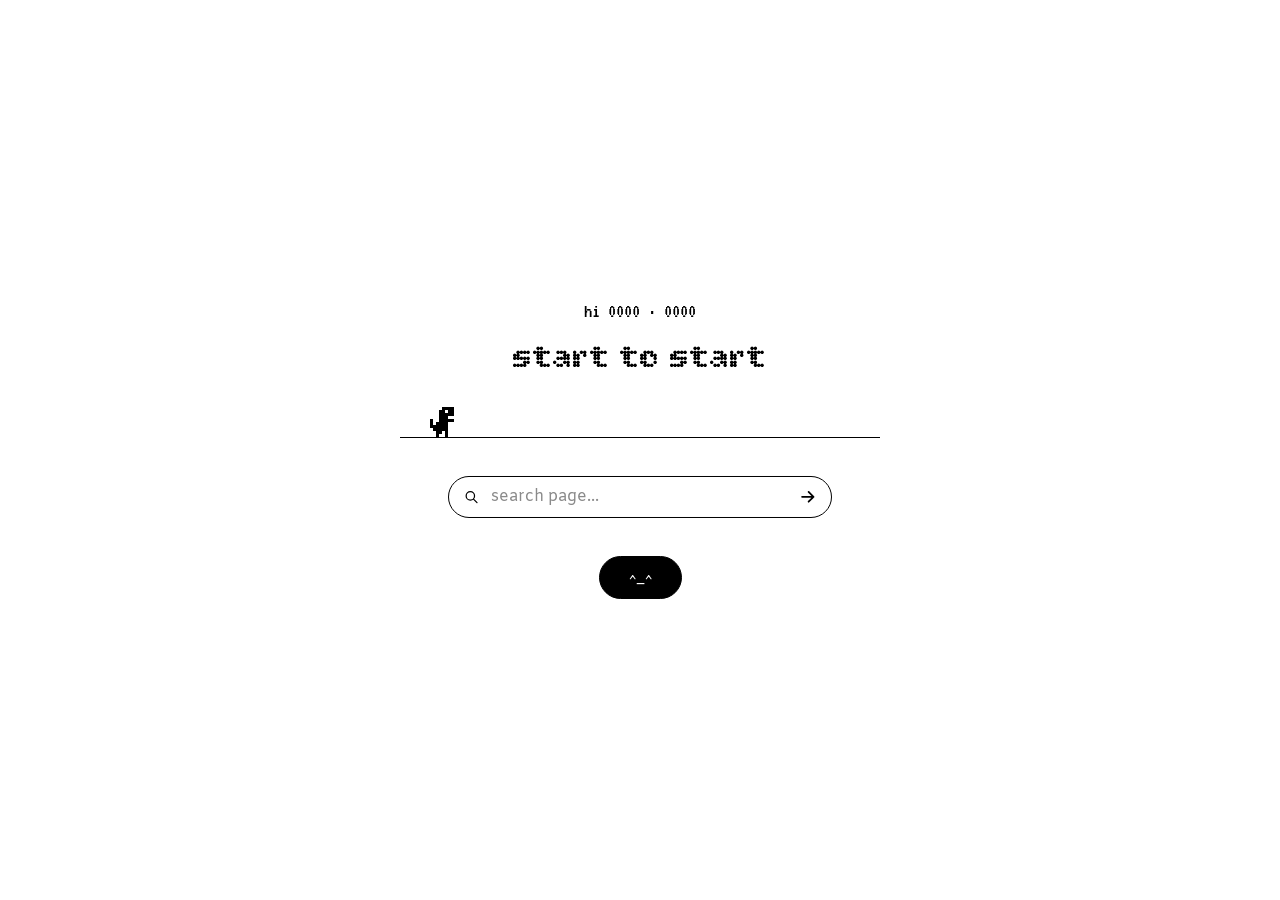
==== commit a2b8135c: "Home's scrollbar at the window's edge; the tiles and the dino run pass the wheel on to the page Co-A" ====
--- a/index.html
+++ b/index.html
@@ -25,6 +25,7 @@
 	html { background: var(--paper); color: var(--ink); cursor: var(--cur-dot); }
 	/* nothing to scroll here: no bounce past the top, which showed a black band (by request) */
 	html, body { height: 100%; overflow: hidden; overscroll-behavior: none; }
+	html.embedded, html.embedded body { overscroll-behavior: auto; }   /* framed on home, a wheel over the run passes on to the page */
 	/* the site's colour: one layer over everything, blended to screen (see style.css) */
 	html.tint-layer.tinted { --tint-main: #000 !important; }
 	html.tint-layer.tinted body::after { content: ''; position: fixed; inset: 0; z-index: 2147483000; background: var(--tint-layer); mix-blend-mode: screen; pointer-events: none; }
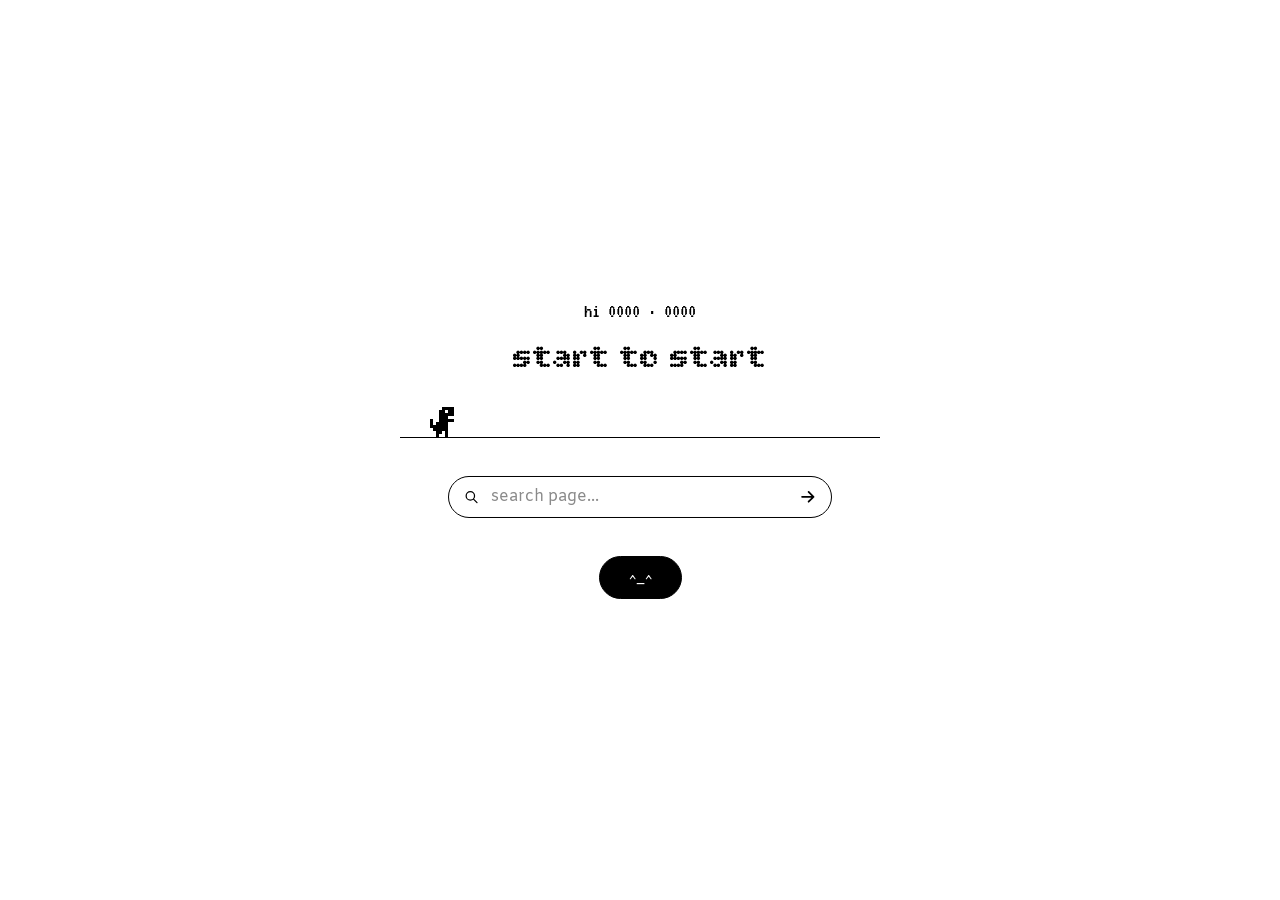
==== commit 77772d3f: "On light pages the colour layer is a tint: a bright end darkened (hue kept) so words read evenly; wh" ====
--- a/index.html
+++ b/index.html
@@ -28,7 +28,8 @@
 	html.embedded, html.embedded body { overscroll-behavior: auto; }   /* framed on home, a wheel over the run passes on to the page */
 	/* the site's colour: one layer over everything, blended to screen (see style.css) */
 	html.tint-layer.tinted { --tint-main: #000 !important; }
-	html.tint-layer.tinted body::after { content: ''; position: fixed; inset: 0; z-index: 2147483000; background: var(--tint-layer); mix-blend-mode: screen; pointer-events: none; }
+	html.inverted.tint-layer.tinted body::after { background: var(--tint-layer); }
+	html.tint-layer.tinted body::after { content: ''; position: fixed; inset: 0; z-index: 2147483000; background: var(--tint-light, var(--tint-layer)); mix-blend-mode: screen; pointer-events: none; }
 	html.embedded.tint-layer.tinted body::after { display: none; }   /* framed on home, the site's own layer lies over it already: two layers drew the wrong part of the gradient */
 	body {
 		display: grid;
